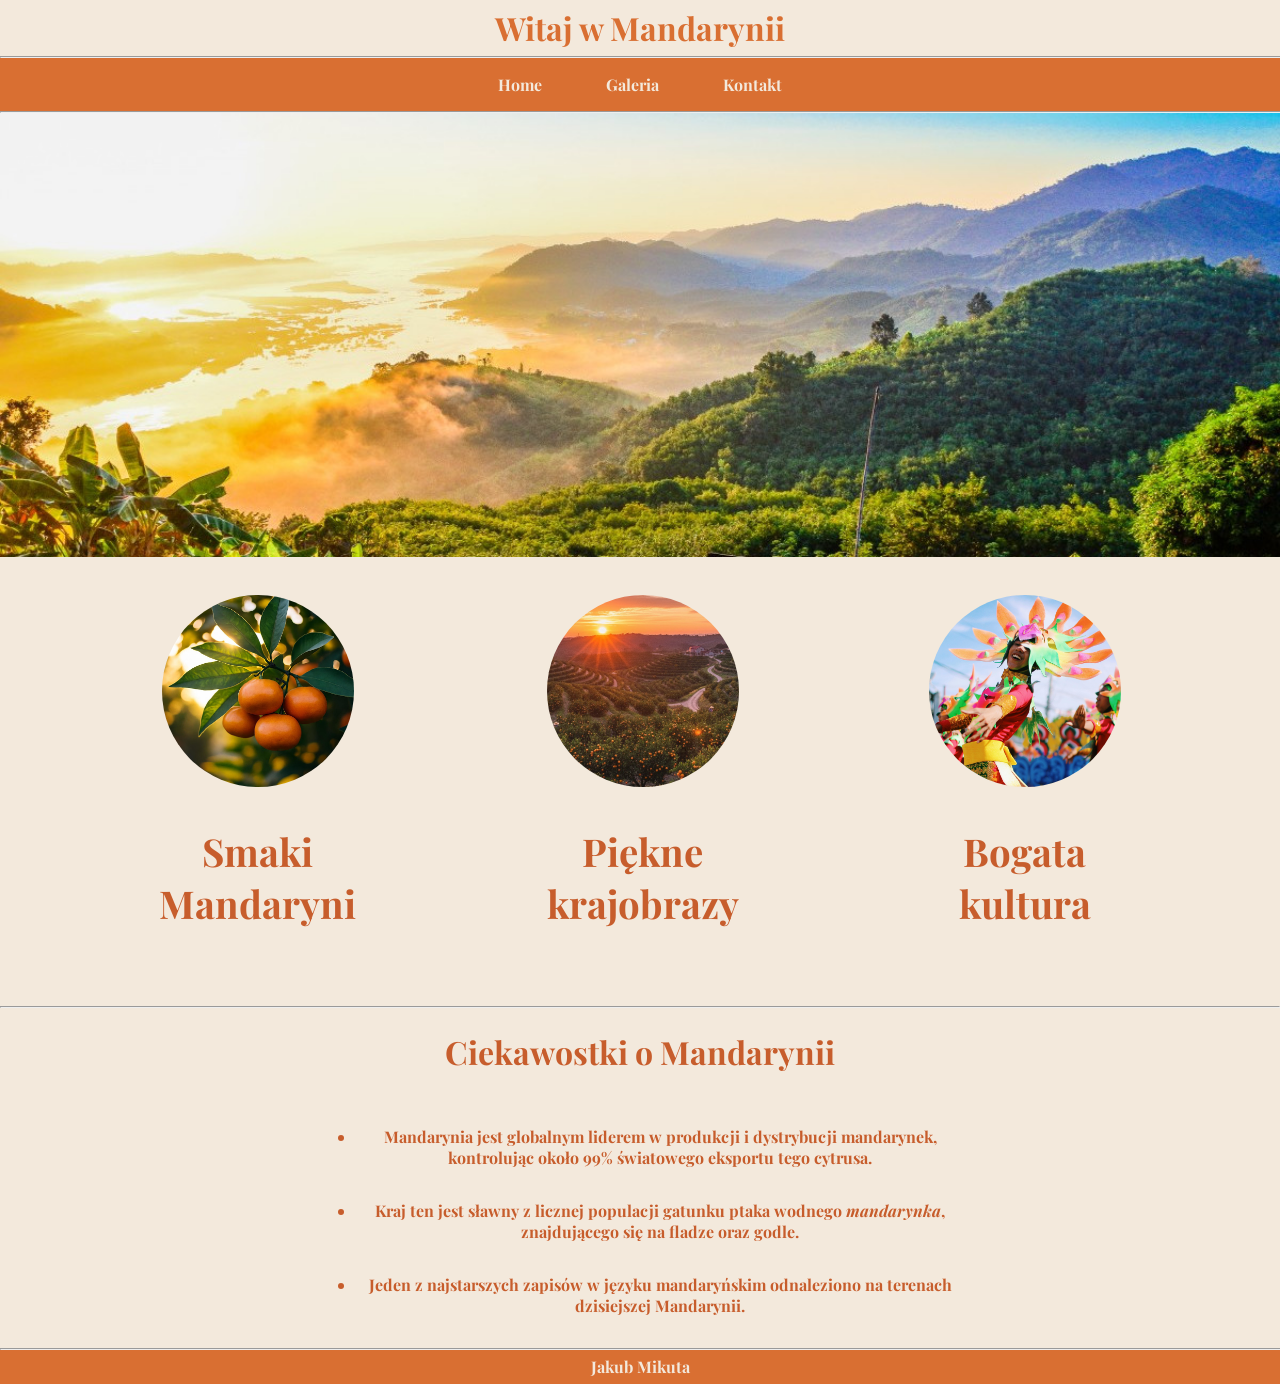
==== index.html @ 1c9ae9ca "move home to root" ====
<!DOCTYPE html>
<html lang="pl">

<head>
    <meta charset="UTF-8" />
    <meta name="viewport" content="width=device-width, initial-scale=1.0" />
    <title>Mandarynia</title>
    <link rel="stylesheet" href="./style.css" />
</head>

<body>
    <header>
        <h1>Witaj w Mandarynii</h1>
    </header>
    <hr>
    <nav>
        <a class="nav-item" href="index.html">Home</a>
        <a class="nav-item" href="./galeria/galeria.html">Galeria</a>
        <a class="nav-item" href="./kontakt/kontakt.html">Kontakt</a>
    </nav>
    <hr>
    <main>
        <img class="banner" src="./assets/krajobraz2.jpg" alt="krajobraz">
        <div class="container-center">
            <div class="annotated-circle-img">
                <img src="./assets/mandarynki.jpg" alt="mandarynki" />
                <p>Smaki Mandaryni</p>
            </div>
            <div class="annotated-circle-img">
                <img src="./assets/krajobraz.jpg" alt="krajobraz" />
                <p>Piękne krajobrazy</p>
            </div>
            <div class="annotated-circle-img">
                <img src="./assets/culture.jpg" alt="kultura" />
                <p>Bogata kultura</p>
            </div>
        </div>
        <hr>
        <h1>Ciekawostki o Mandarynii</h1>
        <section class="trivia">
            <ul>
                <li>Mandarynia jest globalnym liderem w produkcji i dystrybucji mandarynek, kontrolując około 99% światowego
                eksportu tego cytrusa.</li>
                <li>Kraj ten jest sławny z licznej populacji gatunku ptaka wodnego <i>mandarynka</i>, znajdującego się na
                fladze oraz godle.</li>
                <li>Jeden z najstarszych zapisów w języku mandaryńskim odnaleziono na terenach dzisiejszej Mandarynii.</li>
            </ul>
        </section>
    </main>
    <hr>
    <footer>
        <p>Jakub Mikuta</p>
    </footer>
</body>

</html>
---- style.css ----
@import url('https://fonts.googleapis.com/css2?family=Playfair+Display:ital,wght@0,400..900;1,400..900&display=swap');

:root {
    --primary-color: #D96F32;
    --secondary-color: #C75D2C;
    --tertiary-color: #F8B259;
    --background-color: #F3E9DC
}

body {
    font-family: "Playfair Display", serif;
    margin: 0;
    background-color: var(--background-color);
    font-weight: bold;
    min-height: 100vh;
    display: flex;
    flex-direction: column;
}

header {
    text-align: center;
    background-color: var(--background-color);
    margin: 0;
    padding: 0.5vw;
}

header h1 {
    margin: 0;
    color: var(--primary-color);
}

hr {
    margin: 0;
    color: var(--secondary-color);
    padding: 0;
    width: 99.9%;
}

nav {
    background-color: var(--primary-color);
    display: flex;
    justify-content: center;
}

.nav-item, .nav-item:link, .nav-item:visited {
    padding: 1em;
    margin-right: 1em;
    margin-left: 1em;
    text-decoration: none;
    color: var(--background-color);
}

.nav-item:hover {
    background-color: var(--primary-color);
    filter: brightness(120%);
}

main {
    display: flex;
    flex-direction: column;
    align-items: center;
    flex-grow: 1;
}

h1 {
    color: var(--secondary-color);
    text-align: center;
}

.annotated-circle-img {
    display: flex;
    justify-content: center;
    flex-direction: column;
    align-items: center;
    padding: 3vw;
    font-size: 3vw;
    margin: 0% 5% 0% 5%;
    color: var(--secondary-color);
    text-align: center;
}

.annotated-circle-img img {
    width: 15vw;
    border-radius: 50%;
}

.container-center {
    display: flex;
    justify-content: center;
}

.container-center-wrap {
    display: flex;
    justify-content: center;
    flex-wrap: wrap;
}

.banner {
    width: 100%;
    margin: 0;
}

footer {
    background-color: var(--primary-color);
    justify-content: center;
    display: flex;
    color: var(--background-color);
}

footer p {
    margin: 0.5%;
}

.trivia {
    color: var(--secondary-color);
    display: flex;
    flex-wrap: wrap;
    justify-content: center;
    width: 100%;
}

.trivia ul {
    display: flex;
    flex-direction: column;
    justify-content: center;
    width: 50vw;
}

.trivia li {
    text-align: center;
    margin: 1em;
}

.gallery-media {
    width: 300px;
    margin: 1em;
    display: flex;
    justify-content: center;
    flex-direction: column;
}

.gallery-media img, .gallery-media video {
    object-fit: contain;
    width: 100%;
    box-shadow: 3px 3px 10px gray;
    margin: 0;
    padding: 0;
}

.gallery-media:hover {
    transform: scale(1.1);
}

form {
    display: flex;
    justify-content: center;
    flex-direction: column;
}

/* input, select, textarea { */
/*     margin-bottom: 1em; */
/* } */

input, textarea, select {
    border: 1px solid var(--secondary-color);
    border-radius: 0;
    background-color: var(--background-color);
    padding: 0.5em;
}

label {
    color: var(--secondary-color);
    margin-bottom: 0.1em;
    margin-top: 1em;
}

input[type="submit"] {
    margin-top: 2em;
}


input[type="submit"]:hover {
    background-color: var(--primary-color);
}

.error {
    color: red;
    font-size: 0.7em;
}
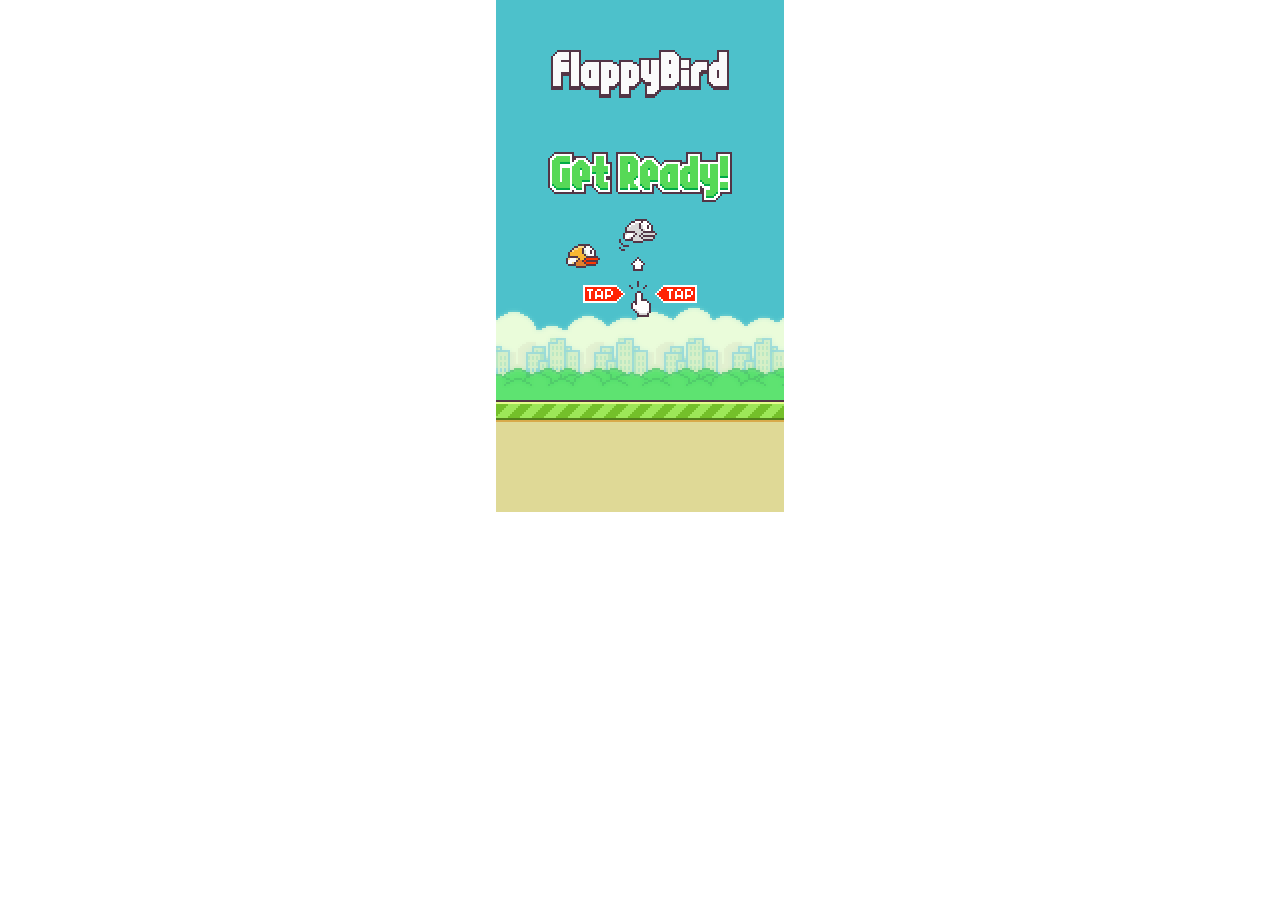
==== commit 1fd76e8d: "flappy bird" ====
--- a/index.html
+++ b/index.html
@@ -1,56 +1,17 @@
 <!DOCTYPE html>
-<html lang="pl">
+<html lang="en">
 
 <head>
-    <meta charset="UTF-8" />
-    <meta name="viewport" content="width=device-width, initial-scale=1.0" />
-    <title>Mandarynia</title>
-    <link rel="stylesheet" href="./style.css" />
+    <meta charset="UTF-8">
+    <meta name="viewport" content="width=device-width, initial-scale=1">
+    <title></title>
+    <link href="style.css" rel="stylesheet">
+    <script defer src="index.js"></script>
 </head>
 
 <body>
-    <header>
-        <h1>Witaj w Mandarynii</h1>
-    </header>
-    <hr>
-    <nav>
-        <a class="nav-item" href="index.html">Home</a>
-        <a class="nav-item" href="./galeria/galeria.html">Galeria</a>
-        <a class="nav-item" href="./kontakt/kontakt.html">Kontakt</a>
-    </nav>
-    <hr>
-    <main>
-        <img class="banner" src="./assets/krajobraz2.jpg" alt="krajobraz">
-        <div class="container-center">
-            <div class="annotated-circle-img">
-                <img src="./assets/mandarynki.jpg" alt="mandarynki" />
-                <p>Smaki Mandaryni</p>
-            </div>
-            <div class="annotated-circle-img">
-                <img src="./assets/krajobraz.jpg" alt="krajobraz" />
-                <p>Piękne krajobrazy</p>
-            </div>
-            <div class="annotated-circle-img">
-                <img src="./assets/culture.jpg" alt="kultura" />
-                <p>Bogata kultura</p>
-            </div>
-        </div>
-        <hr>
-        <h1>Ciekawostki o Mandarynii</h1>
-        <section class="trivia">
-            <ul>
-                <li>Mandarynia jest globalnym liderem w produkcji i dystrybucji mandarynek, kontrolując około 99% światowego
-                eksportu tego cytrusa.</li>
-                <li>Kraj ten jest sławny z licznej populacji gatunku ptaka wodnego <i>mandarynka</i>, znajdującego się na
-                fladze oraz godle.</li>
-                <li>Jeden z najstarszych zapisów w języku mandaryńskim odnaleziono na terenach dzisiejszej Mandarynii.</li>
-            </ul>
-        </section>
-    </main>
-    <hr>
-    <footer>
-        <p>Jakub Mikuta</p>
-    </footer>
+    <canvas id="canvas"></canvas>
+    <button id="play-again">Zagraj Ponownie</button>
 </body>
 
 </html>
--- a/style.css
+++ b/style.css
@@ -1,189 +1,19 @@
-@import url('https://fonts.googleapis.com/css2?family=Playfair+Display:ital,wght@0,400..900;1,400..900&display=swap');
-
-:root {
-    --primary-color: #D96F32;
-    --secondary-color: #C75D2C;
-    --tertiary-color: #F8B259;
-    --background-color: #F3E9DC
-}
-
 body {
-    font-family: "Playfair Display", serif;
-    margin: 0;
-    background-color: var(--background-color);
-    font-weight: bold;
-    min-height: 100vh;
-    display: flex;
-    flex-direction: column;
-}
-
-header {
-    text-align: center;
-    background-color: var(--background-color);
-    margin: 0;
-    padding: 0.5vw;
-}
-
-header h1 {
-    margin: 0;
-    color: var(--primary-color);
-}
-
-hr {
-    margin: 0;
-    color: var(--secondary-color);
-    padding: 0;
-    width: 99.9%;
-}
-
-nav {
-    background-color: var(--primary-color);
     display: flex;
     justify-content: center;
+    align-items: center;
+    flex-direction: column;
+    margin: 0;
+    padding: 0;
+    position: relative
 }
-
-.nav-item, .nav-item:link, .nav-item:visited {
-    padding: 1em;
-    margin-right: 1em;
-    margin-left: 1em;
-    text-decoration: none;
-    color: var(--background-color);
-}
-
-.nav-item:hover {
-    background-color: var(--primary-color);
-    filter: brightness(120%);
-}
-
-main {
-    display: flex;
-    flex-direction: column;
-    align-items: center;
-    flex-grow: 1;
-}
-
-h1 {
-    color: var(--secondary-color);
-    text-align: center;
-}
-
-.annotated-circle-img {
-    display: flex;
-    justify-content: center;
-    flex-direction: column;
-    align-items: center;
-    padding: 3vw;
-    font-size: 3vw;
-    margin: 0% 5% 0% 5%;
-    color: var(--secondary-color);
-    text-align: center;
-}
-
-.annotated-circle-img img {
-    width: 15vw;
-    border-radius: 50%;
-}
-
-.container-center {
-    display: flex;
-    justify-content: center;
-}
-
-.container-center-wrap {
-    display: flex;
-    justify-content: center;
-    flex-wrap: wrap;
-}
-
-.banner {
-    width: 100%;
-    margin: 0;
-}
-
-footer {
-    background-color: var(--primary-color);
-    justify-content: center;
-    display: flex;
-    color: var(--background-color);
-}
-
-footer p {
-    margin: 0.5%;
-}
-
-.trivia {
-    color: var(--secondary-color);
-    display: flex;
-    flex-wrap: wrap;
-    justify-content: center;
-    width: 100%;
-}
-
-.trivia ul {
-    display: flex;
-    flex-direction: column;
-    justify-content: center;
-    width: 50vw;
-}
-
-.trivia li {
-    text-align: center;
-    margin: 1em;
-}
-
-.gallery-media {
-    width: 300px;
-    margin: 1em;
-    display: flex;
-    justify-content: center;
-    flex-direction: column;
-}
-
-.gallery-media img, .gallery-media video {
-    object-fit: contain;
-    width: 100%;
-    box-shadow: 3px 3px 10px gray;
+canvas {
     margin: 0;
     padding: 0;
 }
 
-.gallery-media:hover {
-    transform: scale(1.1);
+button {
+    position: fixed;
+    top: 400px;
+    display: none;
 }
-
-form {
-    display: flex;
-    justify-content: center;
-    flex-direction: column;
-}
-
-/* input, select, textarea { */
-/*     margin-bottom: 1em; */
-/* } */
-
-input, textarea, select {
-    border: 1px solid var(--secondary-color);
-    border-radius: 0;
-    background-color: var(--background-color);
-    padding: 0.5em;
-}
-
-label {
-    color: var(--secondary-color);
-    margin-bottom: 0.1em;
-    margin-top: 1em;
-}
-
-input[type="submit"] {
-    margin-top: 2em;
-}
-
-
-input[type="submit"]:hover {
-    background-color: var(--primary-color);
-}
-
-.error {
-    color: red;
-    font-size: 0.7em;
-}
